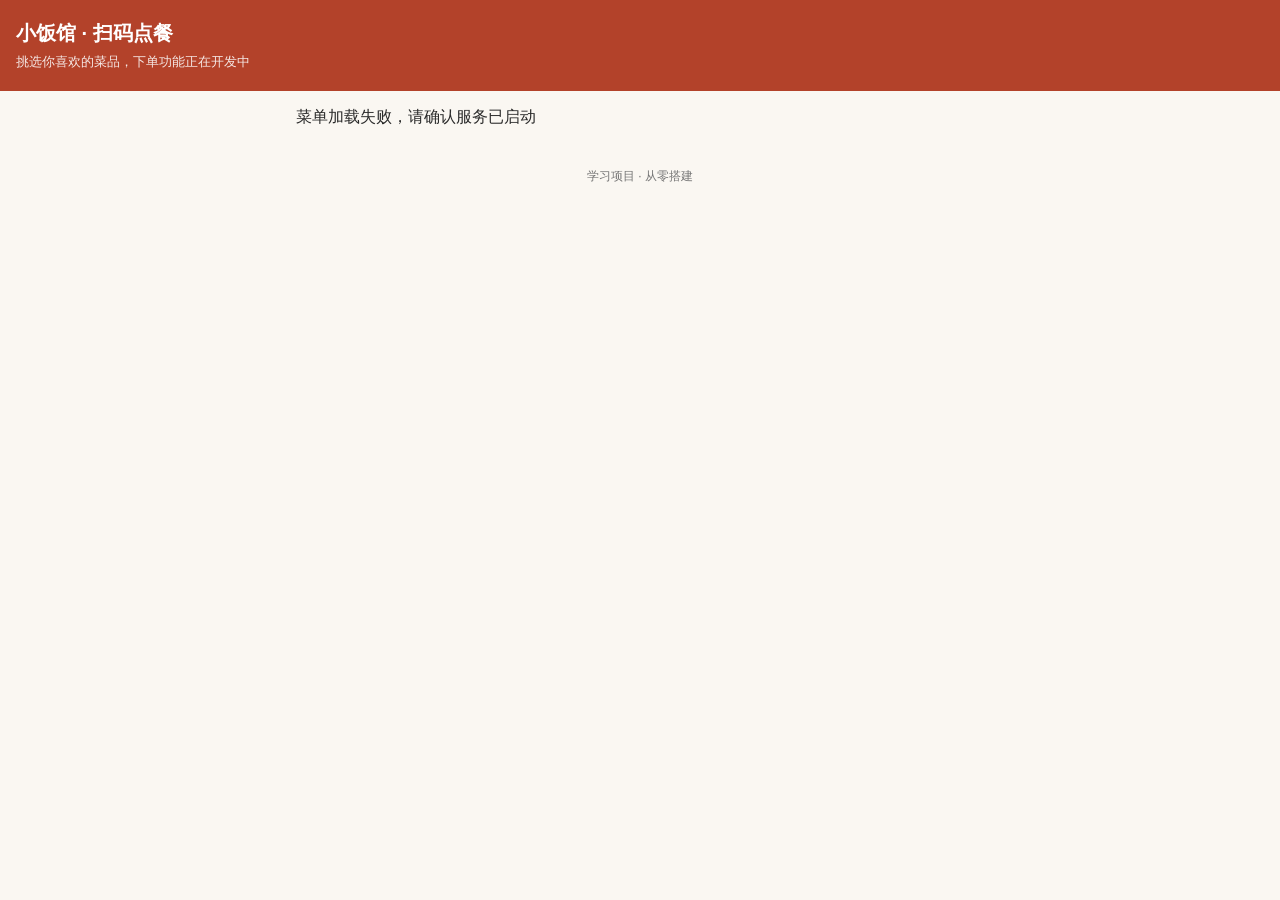
==== src/main/resources/static/index.html @ a78bab94 "第一步：项目骨架完成，菜单接口和首页就位" ====
<!DOCTYPE html>
<html lang="zh-CN">
<head>
<meta charset="UTF-8">
<meta name="viewport" content="width=device-width, initial-scale=1.0">
<title>小饭馆 · 扫码点餐</title>
<style>
  :root {
    --brand: #b3422a;
    --brand-dark: #96351f;
    --ink: #2b2b2b;
    --muted: #757575;
    --bg: #faf7f2;
    --card: #ffffff;
  }
  * { box-sizing: border-box; margin: 0; padding: 0; }
  body { background: var(--bg); color: var(--ink); font-family: "Microsoft YaHei", "PingFang SC", sans-serif; }
  header { background: var(--brand); color: #fff; padding: 20px 16px; }
  header h1 { font-size: 20px; font-weight: 600; }
  header p { margin-top: 6px; font-size: 13px; opacity: .88; }
  main { max-width: 720px; margin: 0 auto; padding: 16px; }
  #list { display: grid; gap: 12px; }
  .dish { background: var(--card); border-radius: 8px; padding: 16px; display: flex; justify-content: space-between; align-items: center; gap: 12px; box-shadow: 0 1px 3px rgba(0,0,0,.06); }
  .dish h3 { font-size: 16px; margin-bottom: 6px; }
  .dish p { font-size: 13px; color: var(--muted); }
  .dish .price { color: var(--brand); font-weight: 700; font-size: 16px; margin-top: 8px; }
  button { border: 0; background: var(--brand); color: #fff; padding: 8px 16px; border-radius: 6px; font-size: 14px; cursor: pointer; white-space: nowrap; }
  button:hover { background: var(--brand-dark); }
  footer { text-align: center; color: var(--muted); font-size: 12px; padding: 24px 0; }
</style>
</head>
<body>
<header>
  <h1>小饭馆 · 扫码点餐</h1>
  <p>挑选你喜欢的菜品，下单功能正在开发中</p>
</header>
<main>
  <div id="list">菜单加载中...</div>
</main>
<footer>学习项目 · 从零搭建</footer>
<script>
  const list = document.getElementById('list');
  fetch('/api/menu')
    .then(r => r.json())
    .then(items => {
      list.innerHTML = items.map(d => `
        <div class="dish">
          <div>
            <h3>${d.name}</h3>
            <p>${d.desc}</p>
            <div class="price">￥${d.price.toFixed(2)}</div>
          </div>
          <button onclick="order('${d.name}')">加入订单</button>
        </div>`).join('');
    })
    .catch(() => { list.textContent = '菜单加载失败，请确认服务已启动'; });

  function order(name) {
    alert('已选择「' + name + '」\n下单功能将在第三步实现，敬请期待！');
  }
</script>
</body>
</html>
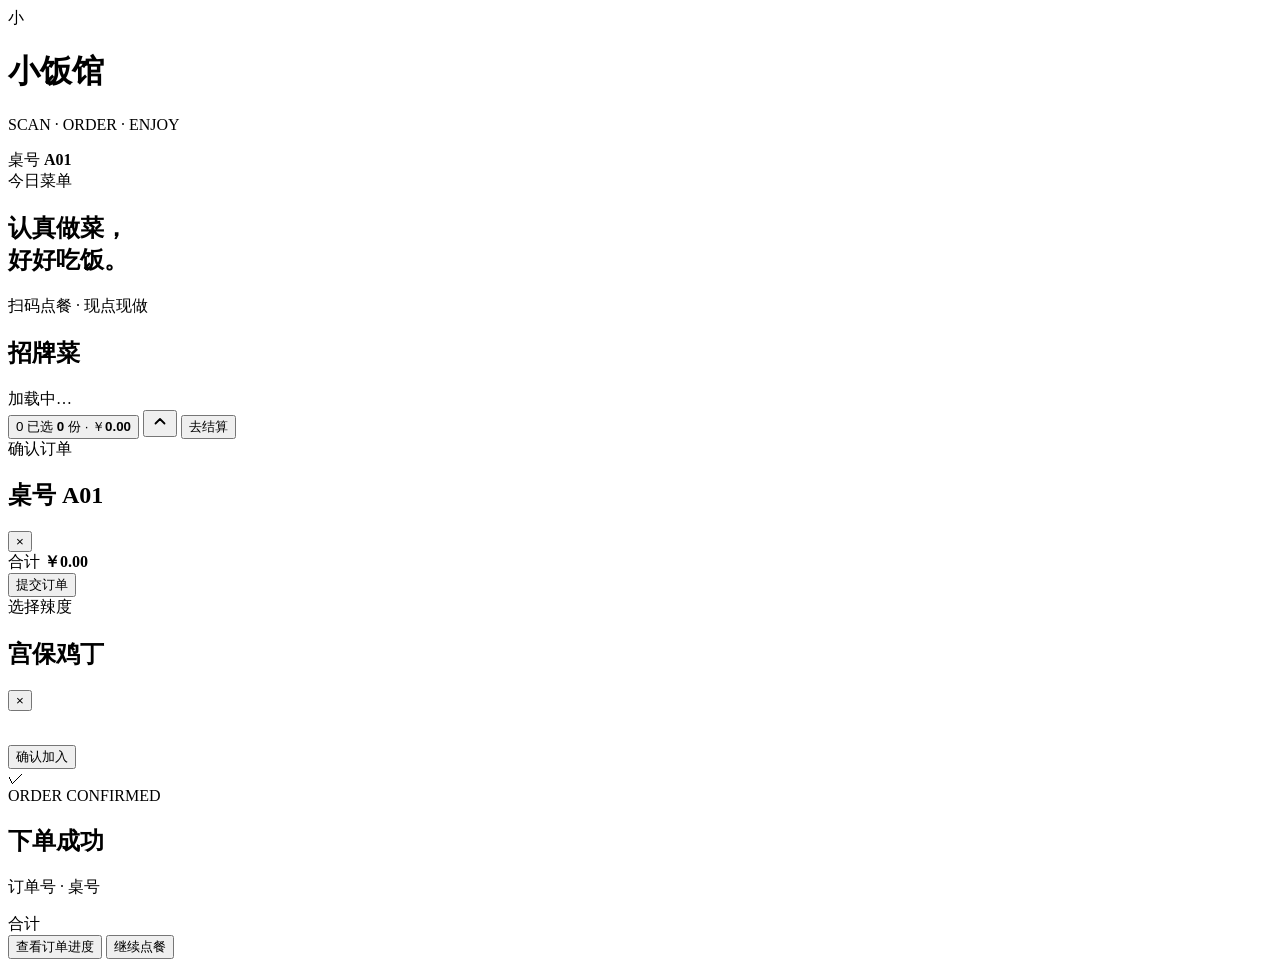
==== commit eadb498d: "feat(menu): 菜单接入 MySQL，完成顾客端首页与移动端适配" ====
--- a/src/main/resources/static/index.html
+++ b/src/main/resources/static/index.html
@@ -4,60 +4,97 @@
 <meta charset="UTF-8">
 <meta name="viewport" content="width=device-width, initial-scale=1.0">
 <title>小饭馆 · 扫码点餐</title>
-<style>
-  :root {
-    --brand: #b3422a;
-    --brand-dark: #96351f;
-    --ink: #2b2b2b;
-    --muted: #757575;
-    --bg: #faf7f2;
-    --card: #ffffff;
-  }
-  * { box-sizing: border-box; margin: 0; padding: 0; }
-  body { background: var(--bg); color: var(--ink); font-family: "Microsoft YaHei", "PingFang SC", sans-serif; }
-  header { background: var(--brand); color: #fff; padding: 20px 16px; }
-  header h1 { font-size: 20px; font-weight: 600; }
-  header p { margin-top: 6px; font-size: 13px; opacity: .88; }
-  main { max-width: 720px; margin: 0 auto; padding: 16px; }
-  #list { display: grid; gap: 12px; }
-  .dish { background: var(--card); border-radius: 8px; padding: 16px; display: flex; justify-content: space-between; align-items: center; gap: 12px; box-shadow: 0 1px 3px rgba(0,0,0,.06); }
-  .dish h3 { font-size: 16px; margin-bottom: 6px; }
-  .dish p { font-size: 13px; color: var(--muted); }
-  .dish .price { color: var(--brand); font-weight: 700; font-size: 16px; margin-top: 8px; }
-  button { border: 0; background: var(--brand); color: #fff; padding: 8px 16px; border-radius: 6px; font-size: 14px; cursor: pointer; white-space: nowrap; }
-  button:hover { background: var(--brand-dark); }
-  footer { text-align: center; color: var(--muted); font-size: 12px; padding: 24px 0; }
-</style>
+<link rel="stylesheet" href="/css/style.css">
 </head>
 <body>
-<header>
-  <h1>小饭馆 · 扫码点餐</h1>
-  <p>挑选你喜欢的菜品，下单功能正在开发中</p>
+<header class="hero">
+  <div class="hero-bg" style="background-image:url('/images/gongbao.webp')"></div>
+  <div class="hero-inner">
+    <div class="brand-row">
+      <div class="brand-mark">小</div>
+      <div class="brand-text">
+        <h1>小饭馆</h1>
+        <p>SCAN · ORDER · ENJOY</p>
+      </div>
+      <div class="table-chip">桌号 <strong id="tableNo">A01</strong></div>
+    </div>
+    <div class="hero-copy">
+      <span class="eyebrow">今日菜单</span>
+      <h2>认真做菜，<br>好好吃饭。</h2>
+      <p>扫码点餐 · 现点现做</p>
+    </div>
+  </div>
 </header>
+
 <main>
-  <div id="list">菜单加载中...</div>
+  <section class="menu-head">
+    <h2>招牌菜</h2>
+    <span id="menuCount" class="muted">加载中…</span>
+  </section>
+  <div id="list" class="menu-list"></div>
 </main>
-<footer>学习项目 · 从零搭建</footer>
-<script>
-  const list = document.getElementById('list');
-  fetch('/api/menu')
-    .then(r => r.json())
-    .then(items => {
-      list.innerHTML = items.map(d => `
-        <div class="dish">
-          <div>
-            <h3>${d.name}</h3>
-            <p>${d.desc}</p>
-            <div class="price">￥${d.price.toFixed(2)}</div>
-          </div>
-          <button onclick="order('${d.name}')">加入订单</button>
-        </div>`).join('');
-    })
-    .catch(() => { list.textContent = '菜单加载失败，请确认服务已启动'; });
 
-  function order(name) {
-    alert('已选择「' + name + '」\n下单功能将在第三步实现，敬请期待！');
-  }
-</script>
+<div id="cartBar" class="cart-bar">
+  <button class="cart-summary" onclick="openCart()">
+    <span class="cart-dot" id="cartBadge">0</span>
+    <span class="cart-text">已选 <b id="cartCount">0</b> 份 · ￥<b id="cartTotal">0.00</b></span>
+  </button>
+  <button class="cart-arrow" onclick="openCart()" aria-label="上拉查看已选菜品">
+    <svg viewBox="0 0 24 24" width="18" height="18" fill="none" stroke="currentColor" stroke-width="2.4" stroke-linecap="round" stroke-linejoin="round" aria-hidden="true">
+      <path d="M6 14l6-6 6 6"/>
+    </svg>
+  </button>
+  <button class="primary" onclick="openCart()">去结算</button>
+</div>
+
+<div id="overlay" class="overlay">
+  <section id="cartPanel" class="panel">
+    <div class="panel-handle"></div>
+    <header class="panel-head">
+      <div>
+        <span class="eyebrow">确认订单</span>
+        <h2>桌号 <span id="panelTable">A01</span></h2>
+      </div>
+      <button class="icon-btn" onclick="closePanels()" aria-label="关闭">×</button>
+    </header>
+    <div id="cartList" class="cart-list"></div>
+    <div class="panel-total">合计 <b id="panelTotal">￥0.00</b></div>
+    <button class="primary block" onclick="submitOrder()">提交订单</button>
+  </section>
+
+  <section id="spicePanel" class="panel hidden">
+    <div class="panel-handle"></div>
+    <header class="panel-head">
+      <div>
+        <span class="eyebrow">选择辣度</span>
+        <h2 id="spiceDishName">宫保鸡丁</h2>
+      </div>
+      <button class="icon-btn" onclick="closePanels()" aria-label="关闭">×</button>
+    </header>
+    <div class="spice-dish">
+      <img id="spiceDishImg" class="spice-thumb" alt="">
+      <div class="spice-dish-info">
+        <p id="spiceDishDesc" class="muted"></p>
+        <div class="price" id="spiceDishPrice"></div>
+      </div>
+    </div>
+    <div id="spiceOptions" class="spice-options"></div>
+    <button class="primary block" onclick="confirmSpiceAdd()">确认加入</button>
+  </section>
+
+  <section id="successPanel" class="panel success">
+    <div class="success-mark">✓</div>
+    <span class="eyebrow">ORDER CONFIRMED</span>
+    <h2>下单成功</h2>
+    <p class="muted">订单号 <b id="orderId"></b> · 桌号 <b id="orderTable"></b></p>
+    <div id="orderItems" class="order-items"></div>
+    <div class="panel-total">合计 <b id="orderTotal"></b></div>
+    <button class="primary block" onclick="viewOrderStatus()">查看订单进度</button>
+    <button class="link-btn" onclick="closeSuccess()">继续点餐</button>
+  </section>
+</div>
+
+<div id="toast" class="toast"></div>
+<script src="/js/app.js"></script>
 </body>
 </html>
